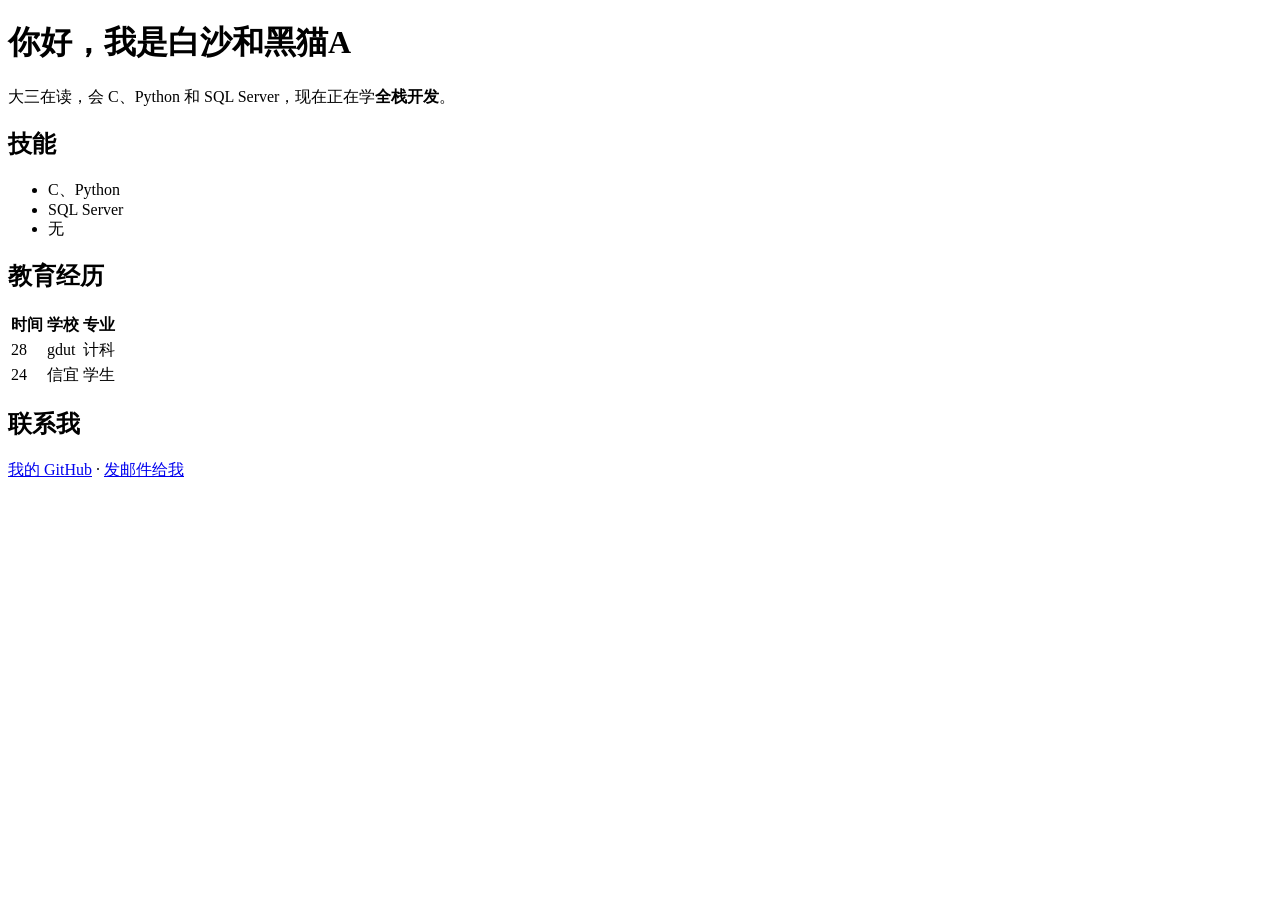
==== day02/index.html @ b5abcdfe "day02: 联系我 区块 + GitHub 链接" ====
<!DOCTYPE html>
<html lang="zh-CN">
<head>
  <meta charset="UTF-8">
  <meta name="viewport" content="width=device-width, initial-scale=1.0">
  <title>我的简历</title>
</head>
<body>
  <!-- 第 1 天：先把这段文字显示出来，再按计划替换成你自己的内容 -->
  <h1>你好，我是白沙和黑猫A</h1>
   <p>大三在读，会 C、Python 和 SQL Server，现在正在学<strong>全栈开发</strong>。</p>
   <h2>技能</h2>
<ul>
  <li>C、Python</li>
   <li>SQL Server</li>
    <li>无</li>
</ul>

<h2>教育经历</h2>
    <table>
        <tr>
            <th>时间</th>
            <th>学校</th>
            <th>专业</th>
        </tr>
        <tr>
            <td>28</td>
            <td>gdut</td>
            <td>计科</td>

        </tr>
        <tr>
           <td>24</td>
           <td>信宜</td>
           <td>学生</td>
        </tr>
    </table>

  <h2>联系我</h2>
  <p>
    <a href="https://github.com/Ybw2624">我的 GitHub</a>
    ·
    <a href="mailto:2624859587@qq.com">发邮件给我</a>
  </p>

</body>
</html>
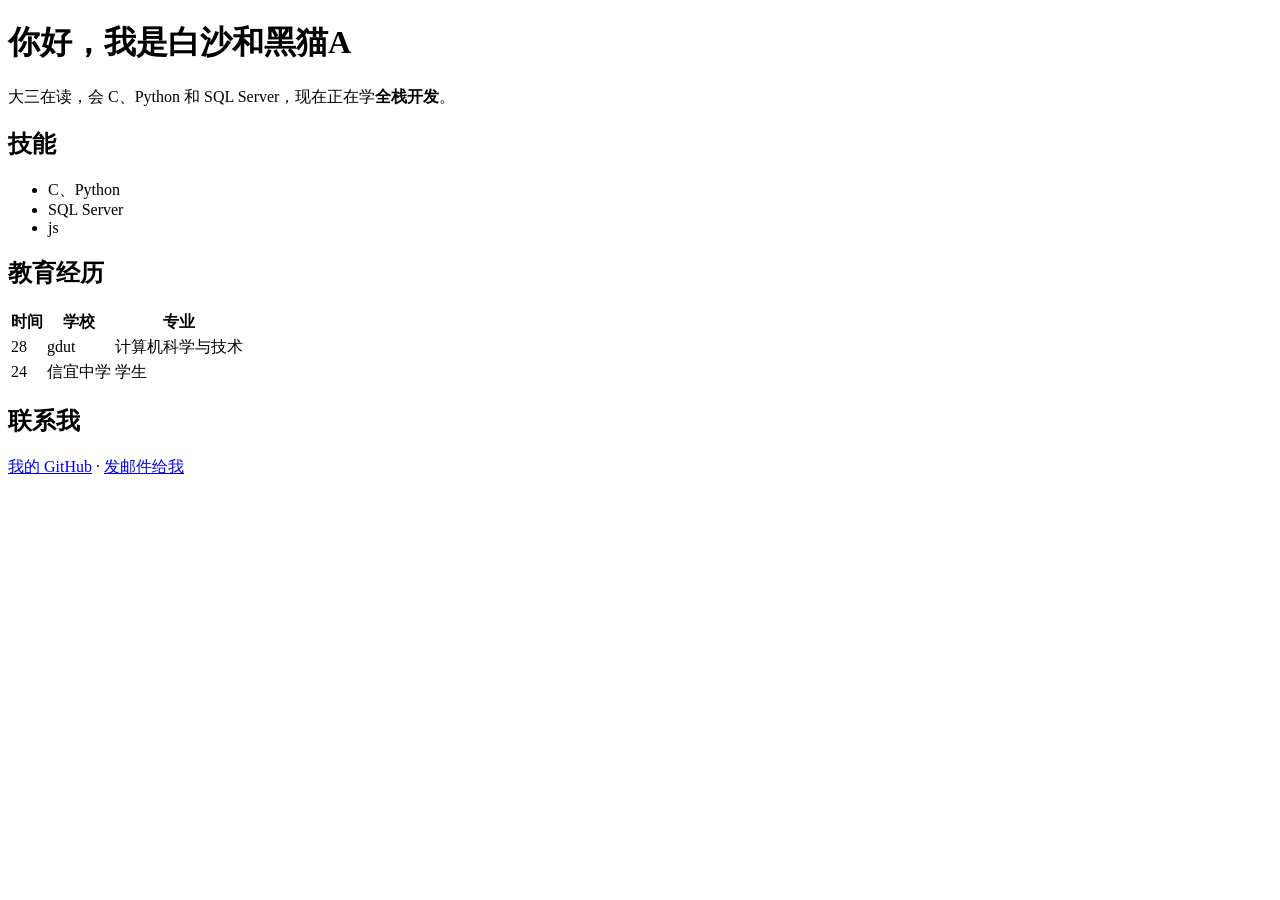
==== commit 33d92b7f: "backup: 重头来之前的 day02 状态" ====
--- a/day02/index.html
+++ b/day02/index.html
@@ -13,7 +13,7 @@
 <ul>
   <li>C、Python</li>
    <li>SQL Server</li>
-    <li>无</li>
+    <li>js</li>
 </ul>
 
 <h2>教育经历</h2>
@@ -26,12 +26,12 @@
         <tr>
             <td>28</td>
             <td>gdut</td>
-            <td>计科</td>
+            <td>计算机科学与技术</td>
 
         </tr>
         <tr>
            <td>24</td>
-           <td>信宜</td>
+           <td>信宜中学</td>
            <td>学生</td>
         </tr>
     </table>
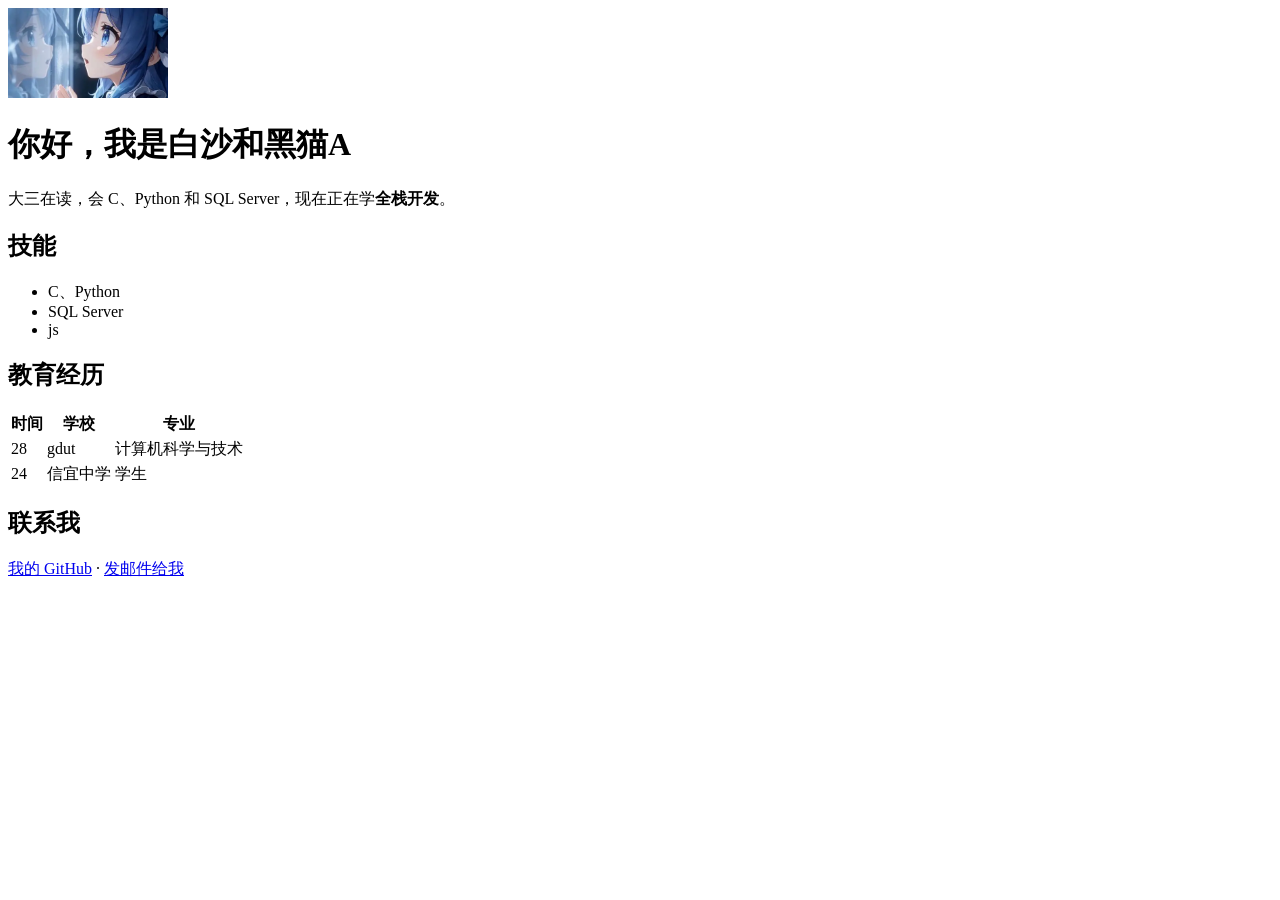
==== commit f203b800: "day02: 简历页完整（头像/技能/教育/联系），修正 h1 与 img 结构" ====
--- a/day02/index.html
+++ b/day02/index.html
@@ -6,7 +6,7 @@
   <title>我的简历</title>
 </head>
 <body>
-  <!-- 第 1 天：先把这段文字显示出来，再按计划替换成你自己的内容 -->
+<img src="images/avatar.png" alt="头像" width="160" height="90">
   <h1>你好，我是白沙和黑猫A</h1>
    <p>大三在读，会 C、Python 和 SQL Server，现在正在学<strong>全栈开发</strong>。</p>
    <h2>技能</h2>
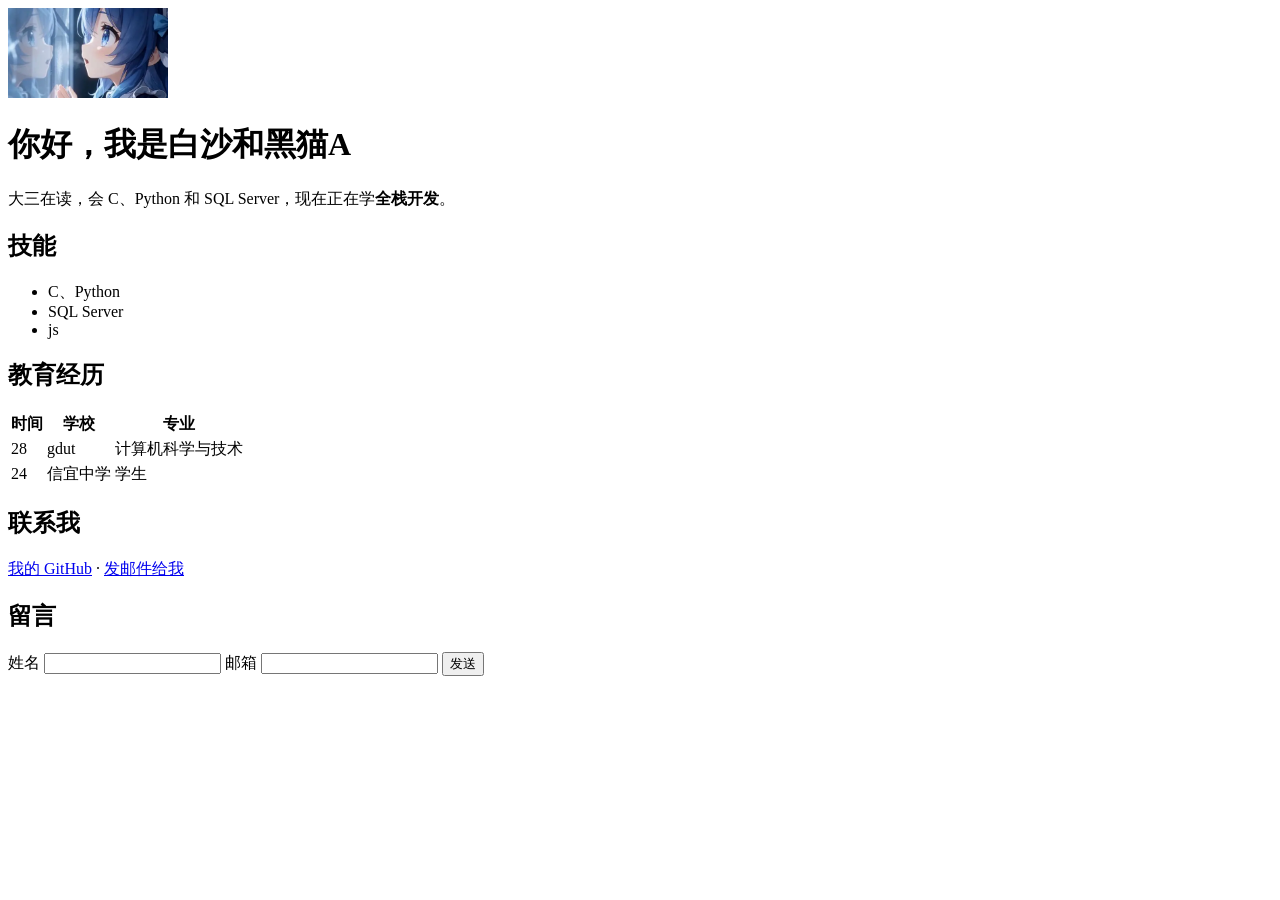
==== commit 88129919: "day03: 留言表单（姓名/邮箱/提交）+ required 必填校验" ====
--- a/day02/index.html
+++ b/day02/index.html
@@ -42,6 +42,15 @@
     ·
     <a href="mailto:2624859587@qq.com">发邮件给我</a>
   </p>
+<h2>留言</h2>
+<form>
+  <label for="name">姓名</label>
+  <input id="name" name="name" type="text" required>
 
+  <label for="email">邮箱</label>
+  <input id="email" name="email" type="email" required>
+
+  <button type="submit">发送</button>
+</form>
 </body>
 </html>
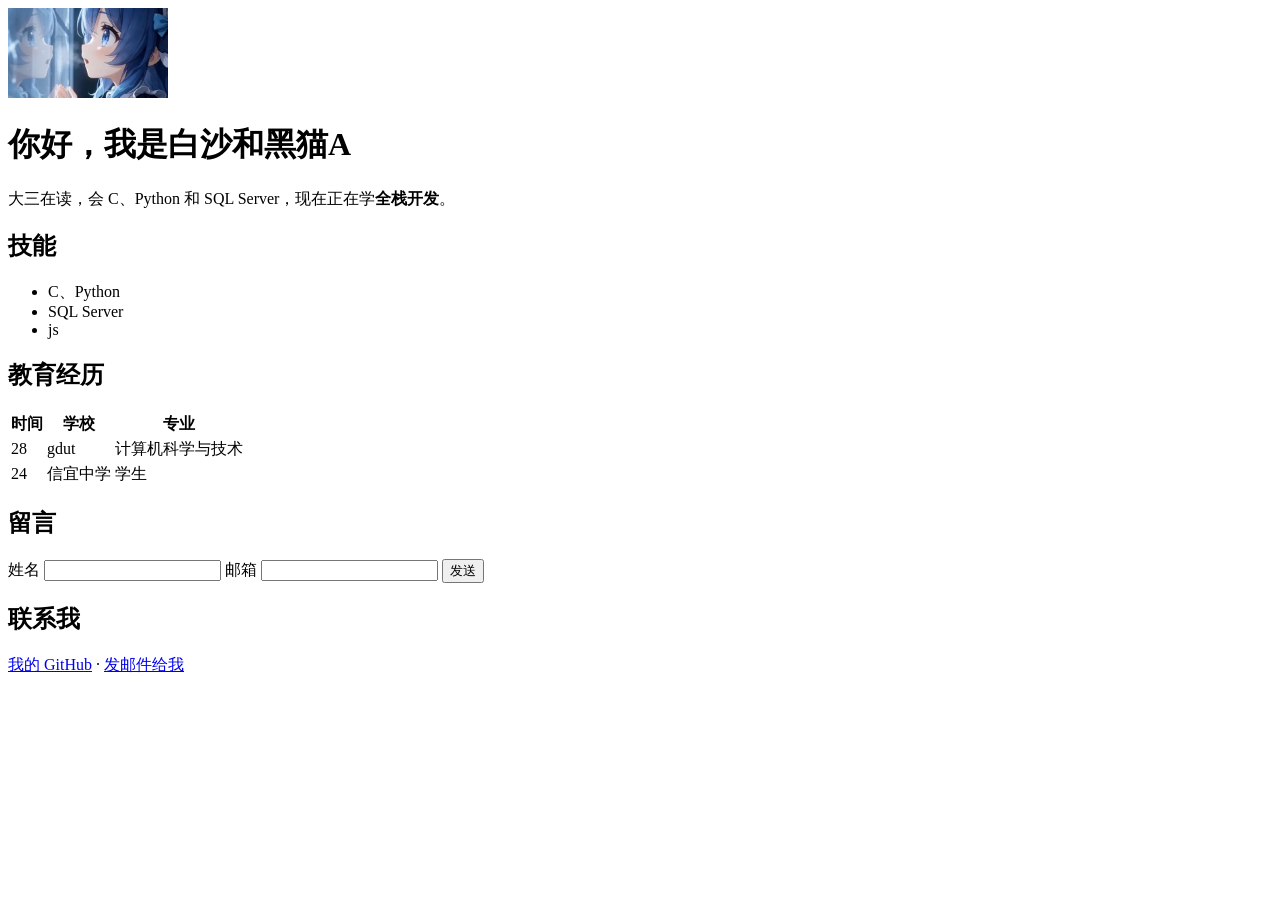
==== commit d24bdbe8: "day04: 语义化标签 header/main/section/footer" ====
--- a/day02/index.html
+++ b/day02/index.html
@@ -6,16 +6,23 @@
   <title>我的简历</title>
 </head>
 <body>
+  <header>
 <img src="images/avatar.png" alt="头像" width="160" height="90">
   <h1>你好，我是白沙和黑猫A</h1>
    <p>大三在读，会 C、Python 和 SQL Server，现在正在学<strong>全栈开发</strong>。</p>
+   </header>
+
+   <main>
+    <section>
    <h2>技能</h2>
 <ul>
   <li>C、Python</li>
    <li>SQL Server</li>
     <li>js</li>
 </ul>
+</section>
 
+<section>
 <h2>教育经历</h2>
     <table>
         <tr>
@@ -35,14 +42,10 @@
            <td>学生</td>
         </tr>
     </table>
+    </section>
 
-  <h2>联系我</h2>
-  <p>
-    <a href="https://github.com/Ybw2624">我的 GitHub</a>
-    ·
-    <a href="mailto:2624859587@qq.com">发邮件给我</a>
-  </p>
-<h2>留言</h2>
+     <section>
+    <h2>留言</h2>
 <form>
   <label for="name">姓名</label>
   <input id="name" name="name" type="text" required>
@@ -52,5 +55,20 @@
 
   <button type="submit">发送</button>
 </form>
+ </section>
+
+    </main>
+
+
+    <footer>
+  <h2>联系我</h2>
+  <p>
+    <a href="https://github.com/Ybw2624">我的 GitHub</a>
+    ·
+    <a href="mailto:2624859587@qq.com">发邮件给我</a>
+  </p>
+  </footer>
+
+
 </body>
 </html>
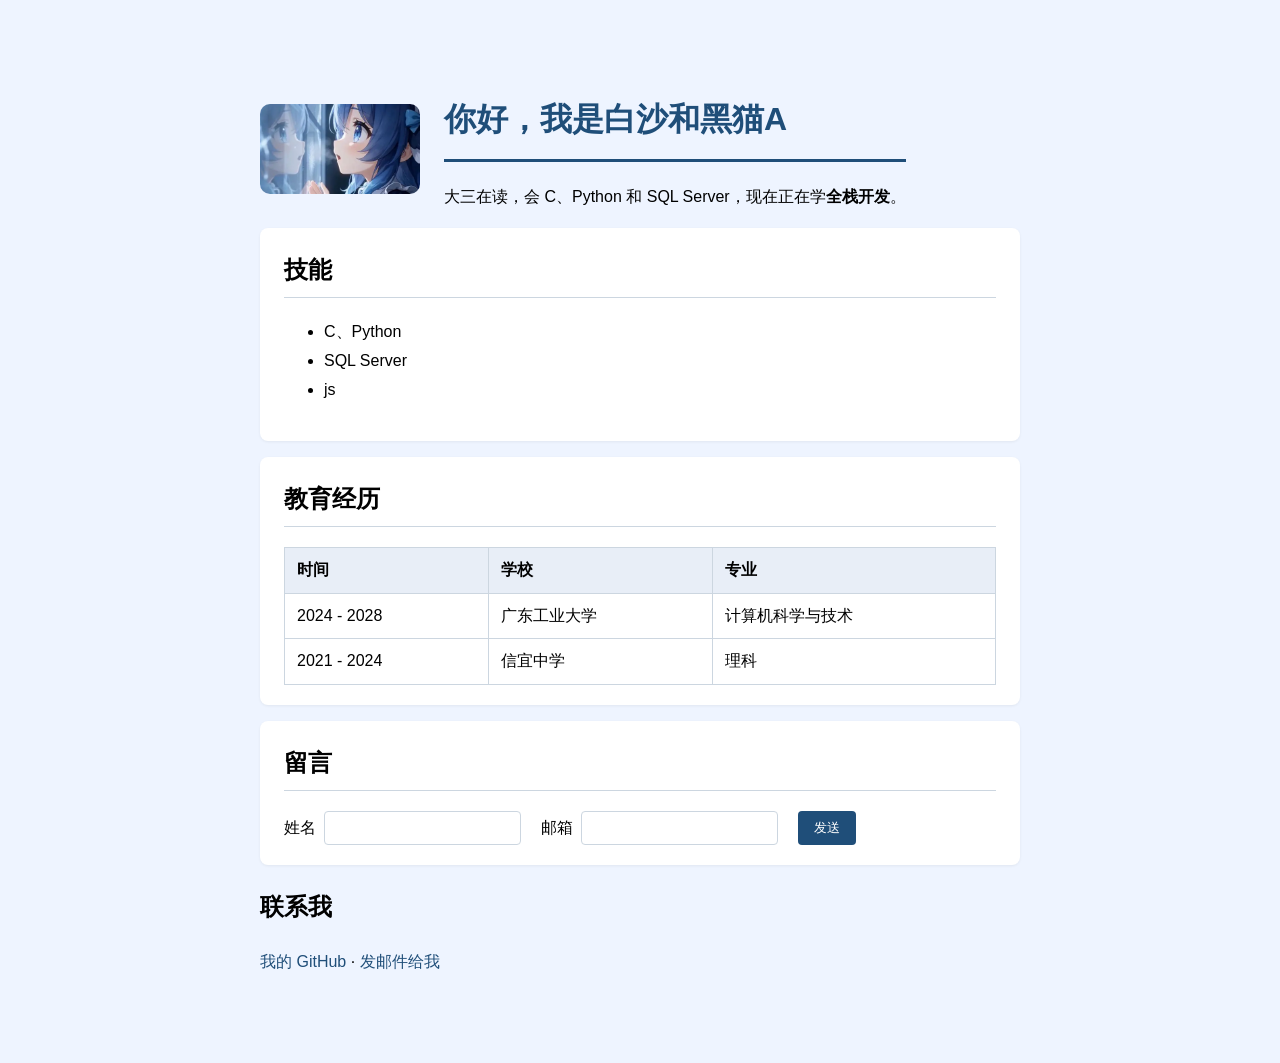
==== commit d0e2dda1: "day05: flex 布局（header/表单）+ 内容补全 + hover 过渡" ====
--- a/day02/index.html
+++ b/day02/index.html
@@ -1,19 +1,29 @@
 <!DOCTYPE html>
 <html lang="zh-CN">
+
 <head>
   <meta charset="UTF-8">
   <meta name="viewport" content="width=device-width, initial-scale=1.0">
   <title>我的简历</title>
+
+    <link rel="stylesheet" href="style.css">
+
 </head>
+
+
+
+
 <body>
-  <header>
-<img src="images/avatar.png" alt="头像" width="160" height="90">
-  <h1>你好，我是白沙和黑猫A</h1>
-   <p>大三在读，会 C、Python 和 SQL Server，现在正在学<strong>全栈开发</strong>。</p>
-   </header>
+    <header>
+    <img src="images/avatar.png" alt="头像" width="160" height="90">
+    <div class="intro">
+      <h1>你好，我是白沙和黑猫A</h1>
+      <p>大三在读，会 C、Python 和 SQL Server，现在正在学<strong>全栈开发</strong>。</p>
+    </div>
+  </header>
+   <main>
 
-   <main>
-    <section>
+    <section class="card">
    <h2>技能</h2>
 <ul>
   <li>C、Python</li>
@@ -22,7 +32,7 @@
 </ul>
 </section>
 
-<section>
+<section class="card">
 <h2>教育经历</h2>
     <table>
         <tr>
@@ -31,27 +41,32 @@
             <th>专业</th>
         </tr>
         <tr>
-            <td>28</td>
-            <td>gdut</td>
+            <td>2024 - 2028</td>
+            <td>广东工业大学</td>
             <td>计算机科学与技术</td>
 
         </tr>
         <tr>
-           <td>24</td>
+           <td>2021 - 2024</td>
            <td>信宜中学</td>
-           <td>学生</td>
+           <td>理科</td>
         </tr>
     </table>
     </section>
 
-     <section>
+    
+<section class="card">
     <h2>留言</h2>
 <form>
-  <label for="name">姓名</label>
-  <input id="name" name="name" type="text" required>
+  <div class="field">
+    <label for="name">姓名</label>
+    <input id="name" name="name" type="text" required>
+  </div>
 
-  <label for="email">邮箱</label>
-  <input id="email" name="email" type="email" required>
+  <div class="field">
+    <label for="email">邮箱</label>
+    <input id="email" name="email" type="email" required>
+  </div>
 
   <button type="submit">发送</button>
 </form>
--- a/day02/style.css
+++ b/day02/style.css
@@ -0,0 +1,117 @@
+/* 页面背景、居中、字体 */
+body {
+  font-family: "Microsoft YaHei", sans-serif;
+  background: #eef4ff;
+  max-width: 760px;
+  margin: 40px auto;
+  padding: 30px 40px;
+  line-height: 1.8;
+}
+
+/* 一级标题：深蓝 + 下划线 */
+h1 {
+  color: #1f4e79;
+  border-bottom: 3px solid #1f4e79;
+  padding-bottom: 10px;
+}
+
+/* 卡片：三块内容各自变成独立的白色圆角块 */
+.card {
+  background: #ffffff;
+  padding: 20px 24px;
+  border-radius: 8px;
+  margin-bottom: 16px;
+  box-shadow: 0 1px 3px rgba(0, 0, 0, 0.06);
+}
+
+/* 卡片里的标题：去掉上边距，加一条分隔线 */
+.card h2 {
+  margin-top: 0;
+  padding-bottom: 6px;
+  border-bottom: 1px solid #ccd6e0;
+}
+
+/* 表格：合并相邻边框，占满宽度 */
+table {
+  border-collapse: collapse;
+  width: 100%;
+  margin-top: 12px;
+}
+
+/* 单元格：边框 + 内边距 + 左对齐 */
+th,
+td {
+  border: 1px solid #ccd6e0;
+  padding: 8px 12px;
+  text-align: left;
+}
+
+/* 表头：浅蓝底 */
+th {
+  background: #e8eef7;
+}
+
+/* 输入框 */
+input {
+  padding: 8px 10px;
+  border: 1px solid #ccd6e0;
+  border-radius: 4px;
+  font-size: 14px;
+}
+
+/* 按钮：深蓝底白字 + 小手光标 */
+button {
+  padding: 8px 16px;
+  background: #1f4e79;
+  color: white;
+  border: none;
+  border-radius: 4px;
+  cursor: pointer;
+}
+header {
+  display: flex;
+  align-items: center;
+  gap: 24px;
+}
+form {
+  display: flex;
+  align-items: center;
+  gap: 20px;
+  flex-wrap: wrap;
+}
+
+.field {
+  display: flex;
+  align-items: center;
+  gap: 8px;
+}
+
+/* 头像：圆角 */
+header img {
+  border-radius: 10px;
+}
+
+/* 链接：默认去掉下划线，hover 时出现 */
+a {
+  color: #1f4e79;
+  text-decoration: none;
+}
+
+a:hover {
+  text-decoration: underline;
+}
+
+/* 按钮 hover：颜色加深 */
+button:hover {
+  background: #163a5a;
+}
+
+/* 卡片：加过渡，hover 时轻微上浮 */
+.card {
+  transition: box-shadow 0.2s ease, transform 0.2s ease;
+}
+
+.card:hover {
+  box-shadow: 0 6px 16px rgba(0, 0, 0, 0.1);
+  transform: translateY(-2px);
+}
